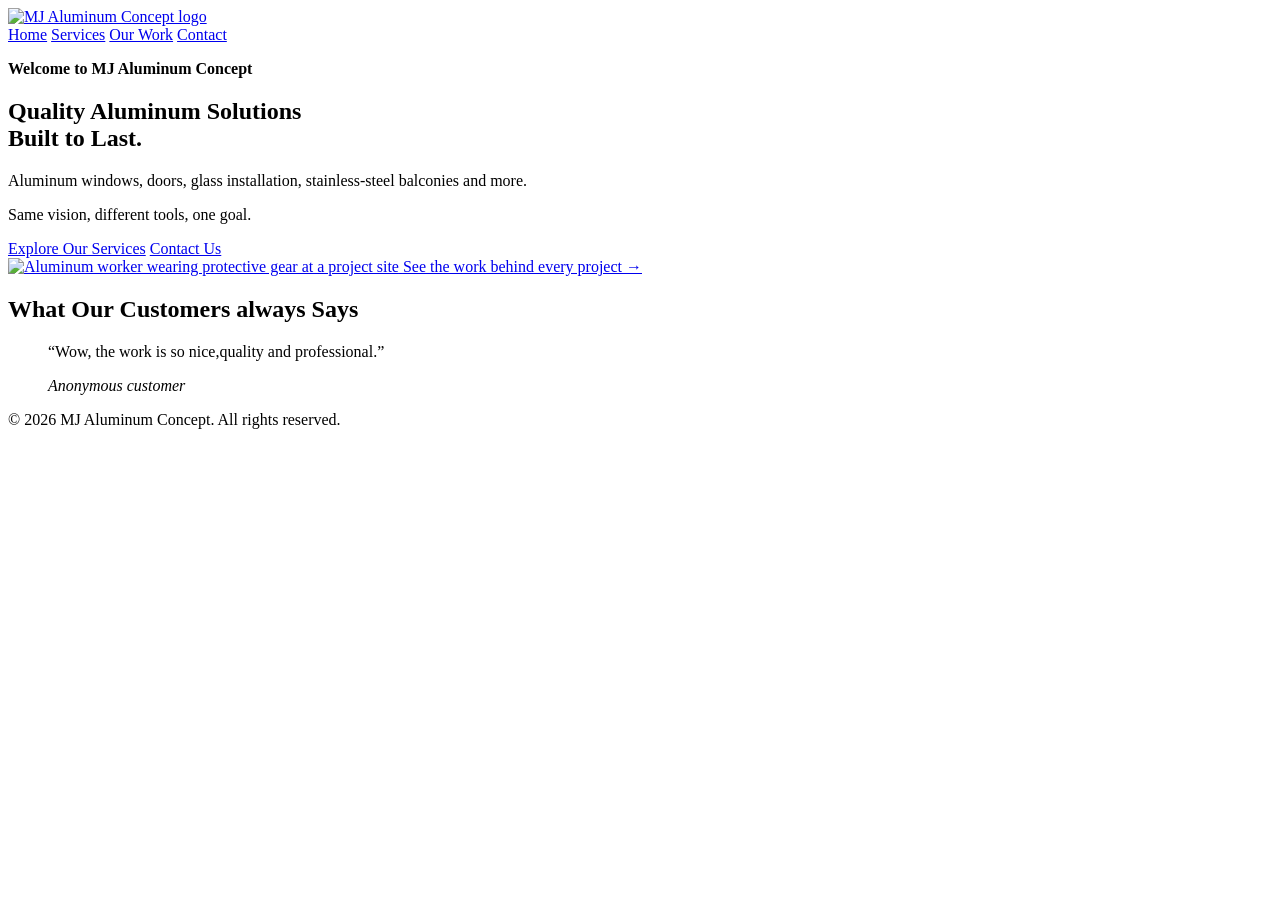
==== index.html @ 8ad85fb4 "Add files via upload upload MJ Aluminum concept" ====
<!doctype html>
<html lang="en">
<head>
    <meta charset="utf-8">
    <meta name="viewport" content="width=device-width, initial-scale=1.0">
    <title>MJ Aluminum Concept | Aluminum Windows &amp; Doors in Sukuta</title>
    <meta name="description" content="Explore aluminum windows, doors, glass installation, and stainless-steel balconies from MJ Aluminum Concept in Sukuta, Latrikunda Highway, The Gambia.">
    <link rel="stylesheet" href="Mj-Aluminum-concept/style.css">
</head>
<body>
<header>
    <a class="logo-link" href="index.html" aria-label="MJ Aluminum Concept home">
        <img src="Mj-Aluminum-concept/Mj-Aluminum/logo.jpg" alt="MJ Aluminum Concept logo" class="logo">
    </a>
    <nav aria-label="Main navigation">
        <a href="index.html" aria-current="page">Home</a>
        <a href="services.html">Services</a>
        <a href="work.html">Our Work</a>
        <a href="contact.html">Contact</a>
    </nav>
</header>

<main>
    <section class="hero" id="home">
        <div class="hero-content">
            <p><strong>Welcome to MJ Aluminum Concept</strong></p>
            <h1>Quality Aluminum Solutions<br><span>Built to Last.</span></h1>
            <p>Aluminum windows, doors, glass installation, stainless-steel balconies and more.</p>
            <p class="tagline">Same vision, different tools, one goal.</p>
            <a href="services.html" class="button">Explore Our Services</a>
            <a href="contact.html" class="button">Contact Us</a>
        </div>
        <a class="hero-photo" href="work.html" aria-label="View our aluminum project photos">
            <img src="Mj-Aluminum-concept/images/home-worker.jpg" alt="Aluminum worker wearing protective gear at a project site">
            <span>See the work behind every project <span aria-hidden="true">&rarr;</span></span>
        </a>
    </section>
    <section class="customer-review" aria-labelledby="customer-review-title">
        <h2 id="customer-review-title">What Our Customers always Says</h2>
        <blockquote>
            <p>“Wow, the work is so nice,quality and professional.”</p>
            <cite>Anonymous customer</cite>
        </blockquote>
    </section>
</main>

<footer>
    <p>&copy; 2026 MJ Aluminum Concept. All rights reserved.</p>
</footer>
</body>
</html>
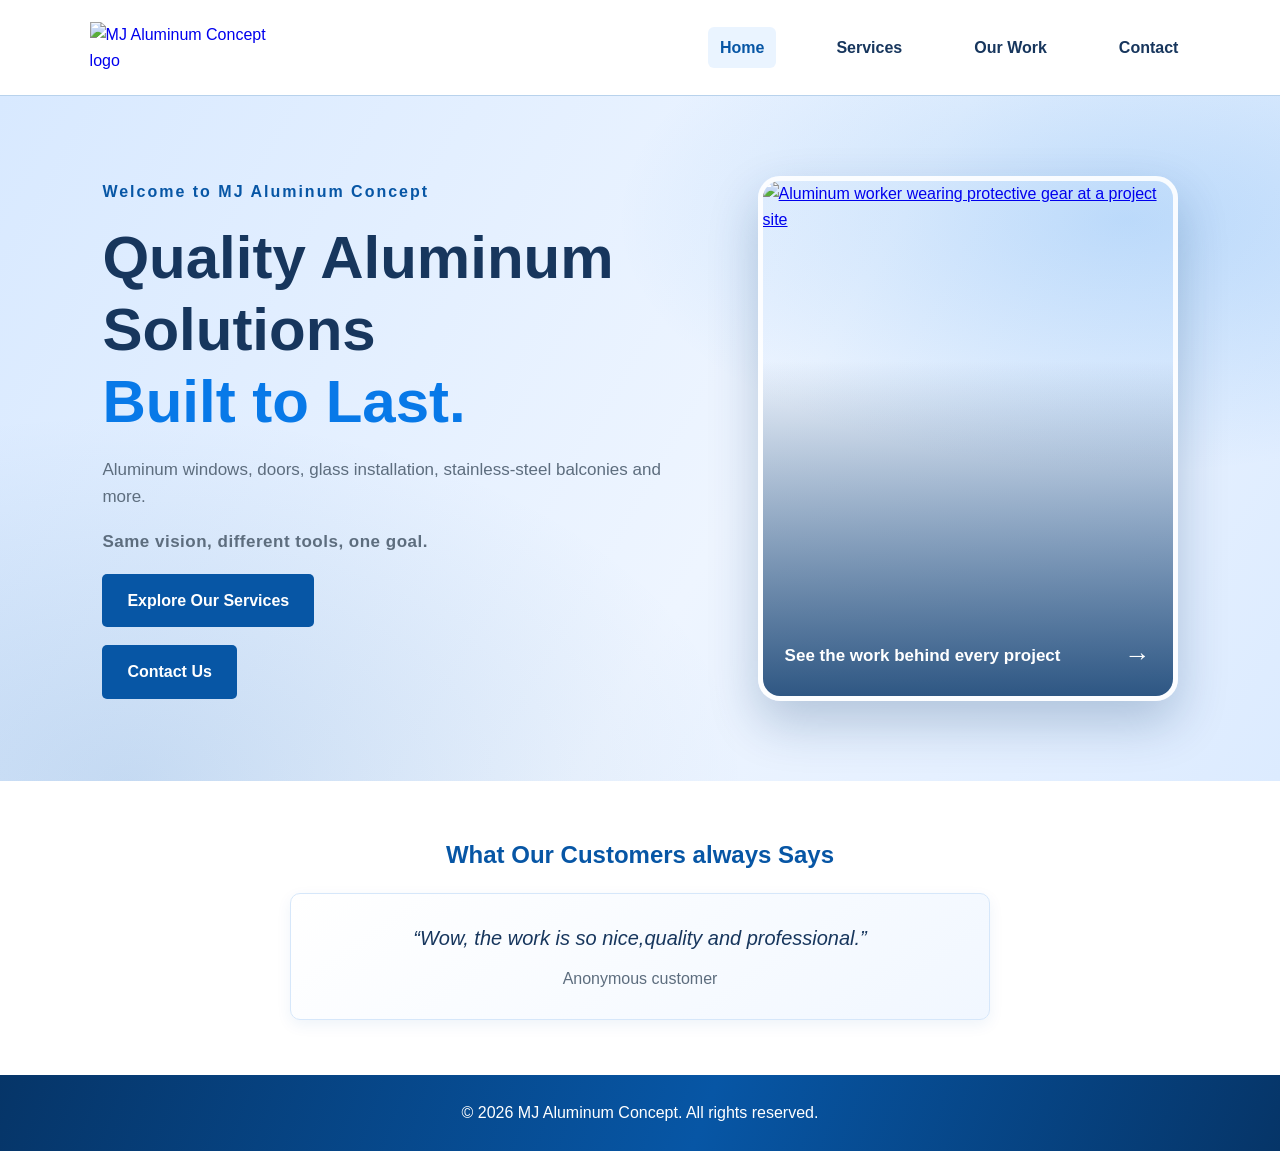
==== commit 04f7d9c1: "Fix HTML encoding and update stylesheet path" ====
--- a/index.html
+++ b/index.html
@@ -5,7 +5,7 @@
     <meta name="viewport" content="width=device-width, initial-scale=1.0">
     <title>MJ Aluminum Concept | Aluminum Windows &amp; Doors in Sukuta</title>
     <meta name="description" content="Explore aluminum windows, doors, glass installation, and stainless-steel balconies from MJ Aluminum Concept in Sukuta, Latrikunda Highway, The Gambia.">
-    <link rel="stylesheet" href="Mj-Aluminum-concept/style.css">
+    <link rel="stylesheet" href="style.css">
 </head>
 <body>
 <header>
--- a/style.css
+++ b/style.css
@@ -0,0 +1,723 @@
+/* GENERAL SETTINGS */
+
+* {
+    margin: 0;
+    padding: 0;
+    box-sizing: border-box;
+    }
+html {
+scroll-behavior: smooth;
+}
+
+body {
+font-family: Arial, sans-serif;
+color: #17365D;
+background-color: #EAF3FF;
+line-height: 1.6;
+}
+
+/* NAVIGATION BAR */
+header {
+display: flex;
+justify-content: space-between;
+align-items: center;
+padding: 22px 7%;
+background: #FFFFFF;
+border-bottom: 1px solid #B8D2EC;
+box-shadow: 0 4px 18px rgba(7, 56, 105, 0.08);
+flex-wrap: wrap;
+gap: 15px;
+}
+
+header h2 {
+color: #0756A5;
+font-size: 22px;
+}
+
+header h2 span {
+color: #17365D;
+}
+
+nav {
+display: flex;
+gap: 48px;
+flex-wrap: wrap;
+}
+
+nav a {
+padding: 8px 12px;
+border-radius: 6px;
+text-decoration: none;
+color: #17365D;
+font-weight: bold;
+transition: color 0.2s ease, background-color 0.2s ease, transform 0.2s ease;
+}
+
+nav a:hover {
+color: #0879E8;
+background-color: #EAF4FF;
+transform: translateY(-2px);
+}
+
+nav a[aria-current="page"] {
+color: #0756A5;
+background-color: #EAF4FF;
+}
+
+/* HERO SECTION */
+.hero {
+min-height: 75vh;
+padding: 80px 8%;
+display: grid;
+grid-template-columns: minmax(0, 1.15fr) minmax(260px, 0.85fr);
+align-items: center;
+gap: clamp(35px, 6vw, 80px);
+background:
+    radial-gradient(ellipse at 88% 18%, rgba(8, 121, 232, 0.2), transparent 32%),
+    radial-gradient(ellipse at 10% 100%, rgba(7, 86, 165, 0.14), transparent 38%),
+    linear-gradient(120deg, #D8E9FF 0%, #EEF5FF 58%, #DCEBFF 100%);
+}
+
+.hero-content {
+display: flex;
+flex-direction: column;
+align-items: flex-start;
+gap: 18px;
+}
+
+.hero-content > p:first-child {
+color: #0756A5;
+font-weight: bold;
+letter-spacing: 2px;
+}
+
+.hero h1 {
+font-size: clamp(36px, 5vw, 60px);
+line-height: 1.2;
+color: #17365D;
+}
+
+.hero h1 span {
+color: #0879E8;
+}
+
+.hero-content > p:not(:first-child) {
+max-width: 600px;
+color: #5D6D7E;
+font-size: 17px;
+}
+
+.hero .tagline {
+color: #0756A5;
+font-size: 19px;
+font-weight: bold;
+letter-spacing: 0.5px;
+}
+
+.hero-photo {
+position: relative;
+display: block;
+width: 100%;
+max-width: 420px;
+justify-self: end;
+overflow: hidden;
+aspect-ratio: 4 / 5;
+border: 5px solid rgba(255, 255, 255, 0.9);
+border-radius: 22px;
+box-shadow: 0 22px 50px rgba(7, 56, 105, 0.24);
+}
+
+.hero-photo::after {
+position: absolute;
+inset: 35% 0 0;
+background: linear-gradient(transparent, rgba(6, 53, 104, 0.82));
+content: "";
+pointer-events: none;
+}
+
+.hero-photo img {
+display: block;
+width: 100%;
+height: 100%;
+object-fit: cover;
+transition: transform 0.45s ease;
+}
+
+.hero-photo > span {
+position: absolute;
+z-index: 1;
+right: 22px;
+bottom: 20px;
+left: 22px;
+display: flex;
+align-items: center;
+justify-content: space-between;
+gap: 12px;
+color: #FFFFFF;
+font-size: 17px;
+font-weight: bold;
+}
+
+.hero-photo > span span {
+font-size: 26px;
+transition: transform 0.25s ease;
+}
+
+.hero-photo:hover img {
+transform: scale(1.06);
+}
+
+.hero-photo:hover > span span {
+transform: translateX(5px);
+}
+
+.hero-photo:focus-visible {
+outline: 4px solid #0879E8;
+outline-offset: 5px;
+}
+
+.customer-review {
+padding: 55px 7%;
+text-align: center;
+background: #FFFFFF;
+}
+
+.customer-review h2 {
+margin-bottom: 18px;
+color: #0756A5;
+}
+
+.customer-review blockquote {
+max-width: 700px;
+margin: 0 auto;
+padding: 28px;
+background: linear-gradient(145deg, #FFFFFF, #F1F7FF);
+border: 1px solid #D6E7FA;
+border-radius: 10px;
+box-shadow: 0 5px 15px rgba(7, 86, 165, 0.07);
+}
+
+.customer-review blockquote p {
+margin-bottom: 12px;
+color: #17365D;
+font-size: 20px;
+font-style: italic;
+}
+
+.customer-review cite {
+color: #5D6D7E;
+font-style: normal;
+}
+
+/* BUTTON */
+.button {
+display: inline-block;
+padding: 14px 25px;
+background-color: #0756A5;
+color: #FFFFFF;
+text-decoration: none;
+border-radius: 5px;
+font-weight: bold;
+transition: 0.3s;
+}
+
+.button:hover {
+background-color: #063568;
+transform: translateY(-2px);
+}
+
+.logo-link {
+    display: inline-block;
+    text-decoration: none;
+    flex-shrink: 0;
+}
+
+.logo {
+    display: block;
+    width: 180px;
+    max-width: 100%;
+    height: auto;
+}
+
+/* SERVICES SECTION */
+#services {
+padding: 80px 7%;
+text-align: center;
+background: linear-gradient(135deg, #E3EFFF, #D5E7FF);
+}
+
+#services h2,
+#about h2,
+#contact h2 {
+font-size: 32px;
+margin-bottom: 30px;
+color: #0756A5;
+}
+
+.services {
+display: grid;
+grid-template-columns: repeat(2, minmax(0, 1fr));
+gap: 25px;
+max-width: 1000px;
+margin: auto;
+}
+
+.card {
+padding: 30px;
+background-color: #FFFFFF;
+border: 1px solid #D6E7FA;
+border-radius: 10px;
+box-shadow: 0 5px 15px rgba(7, 86, 165, 0.07);
+transition: 0.3s;
+}
+
+.service-card {
+display: block;
+color: inherit;
+text-decoration: none;
+}
+
+.service-card:focus-visible {
+outline: 3px solid #0879E8;
+outline-offset: 4px;
+}
+
+.card:hover {
+transform: translateY(-5px);
+box-shadow: 0 10px 25px rgba(7, 86, 165, 0.13);
+}
+
+.card h3 {
+color: #0756A5;
+margin-bottom: 10px;
+}
+
+/* SERVICES DETAIL PAGE */
+.page-hero {
+padding: 70px 7%;
+text-align: center;
+background:
+    radial-gradient(ellipse at 84% 14%, rgba(8, 121, 232, 0.2), transparent 34%),
+    radial-gradient(ellipse at 14% 100%, rgba(7, 86, 165, 0.13), transparent 36%),
+    linear-gradient(120deg, #D8E9FF 0%, #EAF3FF 62%, #D7E8FF 100%);
+}
+
+.page-hero h1 {
+margin-bottom: 12px;
+font-size: clamp(34px, 5vw, 52px);
+line-height: 1.2;
+color: #17365D;
+}
+
+.page-hero p {
+max-width: 680px;
+margin: 0 auto;
+color: #5D6D7E;
+font-size: 17px;
+}
+
+.service-details {
+display: grid;
+grid-template-columns: repeat(2, minmax(0, 1fr));
+gap: 25px;
+max-width: 1000px;
+margin: 0 auto;
+}
+
+#service-list {
+padding-top: 55px;
+padding-bottom: 55px;
+background: linear-gradient(180deg, #DCEBFF, #EAF3FF 75%);
+}
+
+.service-detail {
+padding: 28px;
+scroll-margin-top: 20px;
+background: linear-gradient(145deg, #FFFFFF 35%, #F4F9FF 100%);
+border: 1px solid #C9DFF5;
+border-radius: 10px;
+box-shadow: 0 5px 15px rgba(7, 86, 165, 0.07);
+transition: transform 0.25s ease, box-shadow 0.25s ease, border-color 0.25s ease;
+}
+
+.service-detail:hover {
+transform: translateY(-5px);
+border-color: #87B9E8;
+box-shadow: 0 12px 26px rgba(7, 86, 165, 0.14);
+}
+
+.service-detail h2 {
+margin-bottom: 10px;
+font-size: 24px;
+color: #0756A5;
+}
+
+.service-detail p {
+color: #5D6D7E;
+}
+
+.page-cta {
+margin-top: 30px;
+}
+
+/* OUR WORK GALLERY */
+#gallery {
+padding: 80px 7%;
+text-align: center;
+background:
+    radial-gradient(ellipse at 0% 15%, rgba(255, 255, 255, 0.9), transparent 38%),
+    linear-gradient(135deg, #CFE2FF, #DCEAFF 55%, #C9DEFF);
+}
+
+#gallery h2 {
+font-size: 32px;
+margin-bottom: 30px;
+color: #0756A5;
+}
+
+.gallery {
+display: grid;
+grid-template-columns: repeat(2, minmax(0, 1fr));
+gap: 25px;
+max-width: 1000px;
+margin: 0 auto;
+}
+
+.gallery-item {
+overflow: hidden;
+background: linear-gradient(145deg, #FFFFFF, #F1F7FF);
+border: 1px solid #C9DFF5;
+border-radius: 10px;
+box-shadow: 0 5px 15px rgba(7, 86, 165, 0.07);
+transition: transform 0.25s ease, box-shadow 0.25s ease;
+}
+
+.gallery-item:hover {
+transform: translateY(-6px);
+box-shadow: 0 14px 28px rgba(7, 86, 165, 0.18);
+}
+
+.gallery-item img {
+display: block;
+width: 100%;
+height: 320px;
+object-fit: cover;
+cursor: zoom-in;
+transition: transform 0.35s ease;
+}
+
+.gallery-item img:focus-visible {
+outline: 4px solid #0879E8;
+outline-offset: -4px;
+}
+
+.gallery-item:hover img {
+transform: scale(1.04);
+}
+
+.gallery-item figcaption {
+padding: 14px;
+font-weight: bold;
+color: #0756A5;
+}
+
+.image-viewer {
+width: min(1100px, calc(100vw - 32px));
+max-width: none;
+max-height: calc(100vh - 32px);
+margin: auto;
+padding: 18px;
+overflow: auto;
+border: 1px solid #B8D2EC;
+border-radius: 14px;
+background: linear-gradient(145deg, #FFFFFF, #F1F7FF);
+color: #17365D;
+box-shadow: 0 24px 80px rgba(0, 25, 60, 0.35);
+}
+
+.image-viewer::backdrop {
+background: rgba(6, 35, 68, 0.82);
+backdrop-filter: blur(4px);
+}
+
+.image-viewer-toolbar {
+display: flex;
+justify-content: flex-end;
+margin-bottom: 10px;
+}
+
+.image-viewer-content {
+display: grid;
+grid-template-columns: auto minmax(0, 1fr) auto;
+align-items: center;
+gap: 14px;
+}
+
+.image-viewer-content figure {
+min-width: 0;
+margin: 0;
+text-align: center;
+}
+
+.image-viewer-content img {
+display: block;
+width: 100%;
+max-height: calc(100vh - 150px);
+object-fit: contain;
+border-radius: 8px;
+}
+
+.image-viewer-content figcaption {
+padding: 12px 0 2px;
+font-weight: bold;
+}
+
+.image-viewer-control {
+padding: 9px 14px;
+border: 1px solid #B8D2EC;
+border-radius: 6px;
+background: #FFFFFF;
+color: #0756A5;
+font: inherit;
+font-weight: bold;
+cursor: pointer;
+}
+
+.image-viewer-control:hover {
+background: #EAF4FF;
+}
+
+.image-viewer-control:focus-visible {
+outline: 3px solid #0879E8;
+outline-offset: 3px;
+}
+
+.image-viewer-step {
+min-width: 44px;
+font-size: 22px;
+}
+
+/* ABOUT SECTION */
+#about {
+padding: 80px 7%;
+text-align: center;
+background: linear-gradient(135deg, #D4E6FF, #E5F0FF 55%, #CFE2FF);
+}
+
+/* CONTACT SECTION */
+#contact {
+padding: 80px 7%;
+text-align: center;
+background: linear-gradient(135deg, #D8E9FF, #EAF3FF 55%, #D2E5FF);
+}
+
+.contact-actions {
+display: grid;
+grid-template-columns: repeat(3, minmax(0, 1fr));
+gap: 18px;
+max-width: 1000px;
+margin: 0 auto 30px;
+}
+
+.contact-action {
+display: flex;
+align-items: flex-start;
+gap: 14px;
+padding: 22px;
+border: 1px solid #D6E7FA;
+border-radius: 10px;
+background: #FFFFFF;
+box-shadow: 0 5px 15px rgba(7, 86, 165, 0.07);
+text-align: left;
+}
+
+.contact-icon {
+width: 28px;
+height: 28px;
+flex: 0 0 28px;
+fill: none;
+stroke: #0756A5;
+stroke-linecap: round;
+stroke-linejoin: round;
+stroke-width: 1.8;
+}
+
+.contact-action h3 {
+margin-bottom: 6px;
+color: #0756A5;
+}
+
+.contact-action a {
+display: block;
+overflow-wrap: anywhere;
+}
+
+.social-links {
+display: flex;
+align-items: center;
+justify-content: center;
+flex-wrap: wrap;
+gap: 12px;
+margin: 0 auto 28px;
+}
+
+.social-links h3 {
+color: #0756A5;
+}
+
+.social-links a {
+display: inline-flex;
+align-items: center;
+gap: 8px;
+font-weight: bold;
+}
+
+/* CONTACT DETAILS AND QUOTE FORM */
+#contact-info {
+padding: 80px 7%;
+text-align: center;
+background:
+    radial-gradient(ellipse at 92% 12%, rgba(8, 121, 232, 0.18), transparent 32%),
+    linear-gradient(135deg, #D4E6FF, #E4EFFF 65%, #CFE2FF);
+}
+
+#contact-info h2 {
+text-align: center;
+font-size: 32px;
+margin-bottom: 12px;
+color: #0756A5;
+}
+
+#quote-form {
+display: grid;
+gap: 12px;
+max-width: 560px;
+margin: 25px auto 0;
+padding: 28px;
+border: 1px solid #D6E7FA;
+border-radius: 12px;
+background: linear-gradient(145deg, #FFFFFF, #F5F9FF);
+box-shadow: 0 12px 30px rgba(7, 86, 165, 0.1);
+text-align: left;
+}
+
+#quote-form input,
+#quote-form textarea {
+width: 100%;
+padding: 12px;
+border: 1px solid #B8D2EC;
+border-radius: 5px;
+background-color: #FFFFFF;
+font: inherit;
+transition: border-color 0.2s ease, box-shadow 0.2s ease;
+}
+
+#quote-form input:focus,
+#quote-form textarea:focus {
+border-color: #0879E8;
+outline: none;
+box-shadow: 0 0 0 3px rgba(8, 121, 232, 0.15);
+}
+
+#quote-form textarea {
+min-height: 140px;
+resize: vertical;
+}
+
+#quote-form button {
+justify-self: center;
+padding: 12px 24px;
+border: 0;
+border-radius: 5px;
+background: linear-gradient(135deg, #0879E8, #0756A5);
+color: #FFFFFF;
+font: inherit;
+font-weight: bold;
+cursor: pointer;
+transition: transform 0.2s ease, box-shadow 0.2s ease;
+}
+
+#quote-form button:hover {
+transform: translateY(-2px);
+box-shadow: 0 7px 16px rgba(7, 86, 165, 0.25);
+}
+
+/* FOOTER */
+footer {
+padding: 25px;
+text-align: center;
+color: #FFFFFF;
+background: linear-gradient(110deg, #063568, #0756A5 55%, #063568);
+}
+
+@media (prefers-reduced-motion: reduce) {
+html {
+    scroll-behavior: auto;
+}
+
+*,
+*::before,
+*::after {
+    transition-duration: 0.01ms !important;
+    animation-duration: 0.01ms !important;
+    animation-iteration-count: 1 !important;
+}
+}
+
+/* MOBILE RESPONSIVENESS */
+@media (max-width: 768px) {
+header {
+flex-direction: column;
+text-align: center;
+}
+
+nav {
+    justify-content: center;
+    gap: 28px;
+}
+.hero {
+    padding: 70px 7%;
+    grid-template-columns: 1fr;
+    gap: 36px;
+}
+.hero-photo {
+    width: min(100%, 380px);
+    justify-self: center;
+    aspect-ratio: 4 / 3;
+}
+.services {
+    grid-template-columns: 1fr;
+}
+#services,
+#about,
+#contact,
+#contact-info,
+#gallery,
+#service-list {
+    padding: 55px 7%;
+}
+.contact-actions {
+    grid-template-columns: 1fr;
+    max-width: 420px;
+}
+.service-details {
+    grid-template-columns: 1fr;
+}
+.gallery {
+    grid-template-columns: 1fr;
+}
+.gallery-item img {
+    height: 260px;
+}
+.image-viewer {
+    padding: 12px;
+}
+.image-viewer-content {
+    grid-template-columns: 38px minmax(0, 1fr) 38px;
+    gap: 6px;
+}
+.image-viewer-step {
+    min-width: 38px;
+    padding: 8px;
+}
+}
